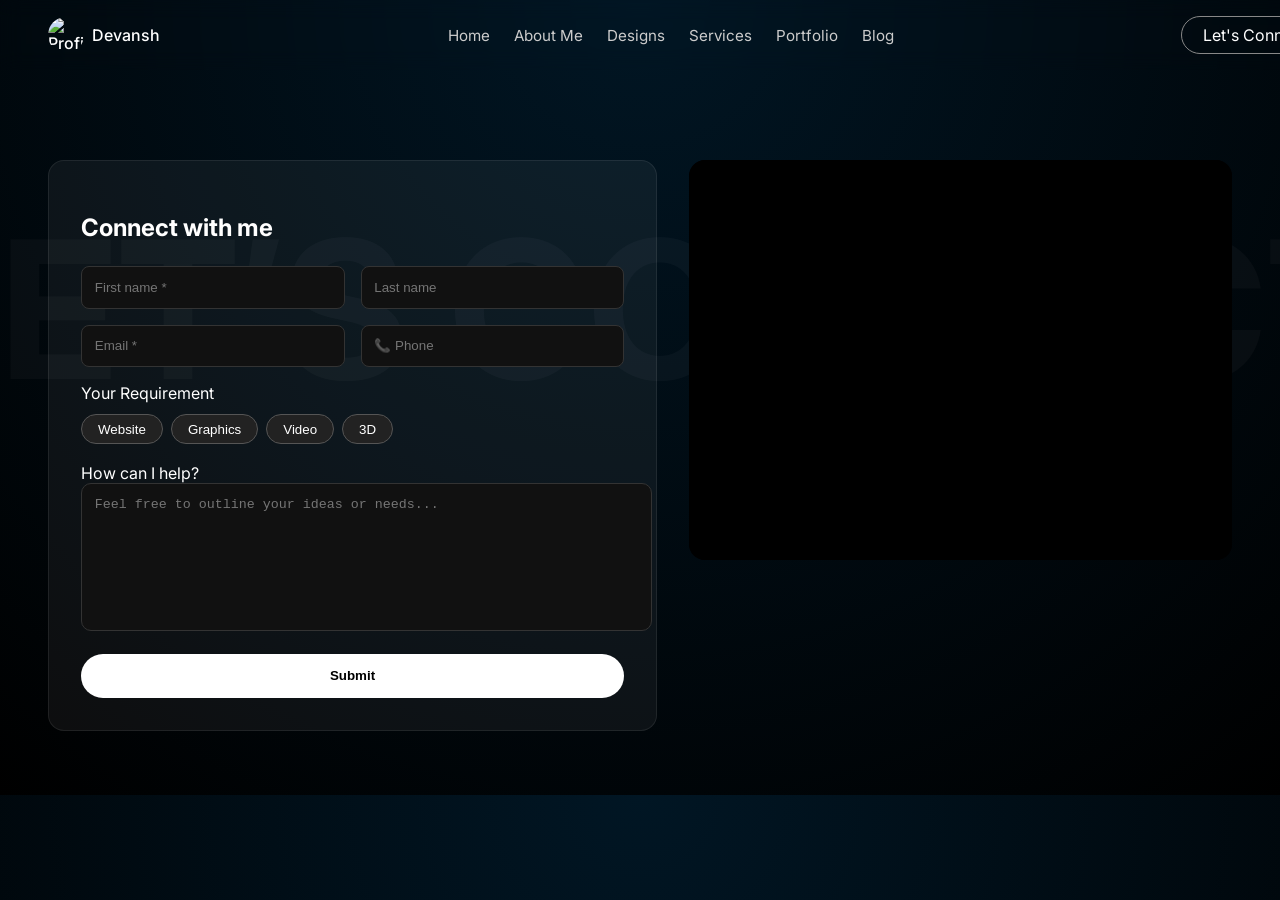
==== contactus.html @ f0416ce4 "aboutus and contact" ====
<!DOCTYPE html>
<html lang="en">
<head>
  <meta charset="UTF-8">
  <meta name="viewport" content="width=device-width, initial-scale=1.0">
  <title>Contact Us – SkyGen</title>
  <link rel="stylesheet" href="contactus.css">
  <script src="https://cdn.jsdelivr.net/npm/three@0.157.0/build/three.min.js"></script>

</head>
<body>
  <header class="main-header">
    <div class="profile">
      <img src="https://via.placeholder.com/40" alt="Profile">
      <span>Devansh</span>
    </div>
    <nav class="nav-links">
      <a href="#">Home</a>
      <a href="#">About Me</a>
      <a href="#">Designs</a>
      <a href="#">Services</a>
      <a href="#">Portfolio</a>
      <a href="#">Blog</a>
    </nav>
    <a href="#" class="connect-btn">Let's Connect</a>
  </header>

  <main class="contact-wrapper">
    <div class="contact-form">
      <h2>Connect with me</h2>
      <form>
        <div class="form-row">
          <input type="text" placeholder="First name *" required>
          <input type="text" placeholder="Last name">
        </div>
        <div class="form-row">
          <input type="email" placeholder="Email *" required>
          <input type="tel" placeholder="📞 Phone">
        </div>
        <label>Your Requirement</label>
        <div class="tags">
          <button type="button">Website</button>
          <button type="button">Graphics</button>
          <button type="button">Video</button>
          <button type="button">3D</button>
        </div>
        <label>How can I help?</label>
        <textarea placeholder="Feel free to outline your ideas or needs..."></textarea>
        <button type="submit" class="submit-btn">Submit</button>
      </form>
    </div>
    <div class="blob-preview">
    <!-- במקום <canvas id="blobCanvas"></canvas> -->
<div class="blob-preview" id="blobContainer"></div>

    </div>
  </main>

  <h1 class="background-title">LET’S CONNECT</h1>

  <script src="contactus.js"></script>
</body>
</html>
---- contactus.css ----
@import url('https://fonts.googleapis.com/css2?family=Inter:wght@300;500;700&display=swap');

body {
  margin: 0;
  font-family: 'Inter', sans-serif;
  background: radial-gradient(circle at top, #011624, #000);
  color: #fff;
  overflow-x: hidden;
}

.main-header {
  display: flex;
  justify-content: space-between;
  align-items: center;
  padding: 1rem 3rem;
  backdrop-filter: blur(10px);
  position: fixed;
  width: 100%;
  z-index: 1000;
}

.profile {
  display: flex;
  align-items: center;
  gap: 0.5rem;
  font-weight: 500;
}

.profile img {
  border-radius: 50%;
  width: 36px;
  height: 36px;
}

.nav-links {
  display: flex;
  gap: 1.5rem;
}

.nav-links a {
  color: #ccc;
  text-decoration: none;
  font-size: 0.95rem;
  transition: color 0.3s ease;
}

.nav-links a:hover {
  color: #fff;
}

.connect-btn {
  border: 1px solid #888;
  padding: 0.5rem 1.3rem;
  border-radius: 999px;
  text-decoration: none;
  color: #fff;
  transition: all 0.3s ease;
}

.connect-btn:hover {
  background: #fff;
  color: #000;
}

.contact-wrapper {
  display: flex;
  justify-content: center;
  align-items: stretch;
  gap: 2rem;
  padding: 10rem 3rem 4rem;
  max-width: 1200px;
  margin: 0 auto;
  position: relative;
  z-index: 2;
}

.contact-form {
  flex: 1;
  background: rgba(255, 255, 255, 0.05);
  padding: 2rem;
  border-radius: 16px;
  border: 1px solid rgba(255, 255, 255, 0.08);
}

.contact-form h2 {
  margin-bottom: 1.5rem;
}

.form-row {
  display: flex;
  gap: 1rem;
  margin-bottom: 1rem;
}

.form-row input {
  flex: 1;
  padding: 0.8rem;
  border-radius: 8px;
  border: 1px solid #333;
  background: #111;
  color: white;
}

.tags {
  display: flex;
  flex-wrap: wrap;
  gap: 0.5rem;
  margin: 0.7rem 0 1.2rem;
}

.tags button {
  background: #222;
  border: 1px solid #555;
  padding: 0.4rem 1rem;
  border-radius: 20px;
  color: white;
  cursor: pointer;
  transition: background 0.3s ease;
}

.tags button:hover {
  background: #00aaff;
}

textarea {
  width: 100%;
  padding: 0.8rem;
  border-radius: 10px;
  background: #111;
  color: white;
  border: 1px solid #333;
  resize: none;
  min-height: 120px;
  margin-bottom: 1.2rem;
}

.submit-btn {
  width: 100%;
  padding: 0.9rem;
  border-radius: 999px;
  background: white;
  color: black;
  border: none;
  font-weight: bold;
  cursor: pointer;
  transition: background 0.3s ease;
}

.submit-btn:hover {
  background: #ddd;
}

.blob-preview {
  flex: 1;
  height: 400px; /* או כל גובה שאתה רוצה */
  border-radius: 16px;
  background: black;
  overflow: hidden;
  position: relative;
}


#blobCanvas {
  width: 100%;
  height: 100%;
  display: block;
}

.background-title {
  position: absolute;
  top: 20%;
  left: 50%;
  transform: translate(-50%, -50%);
  font-size: 12rem;
  font-weight: 700;
  color: rgba(255, 255, 255, 0.03);
  white-space: nowrap;
  z-index: 1;
  pointer-events: none;
}
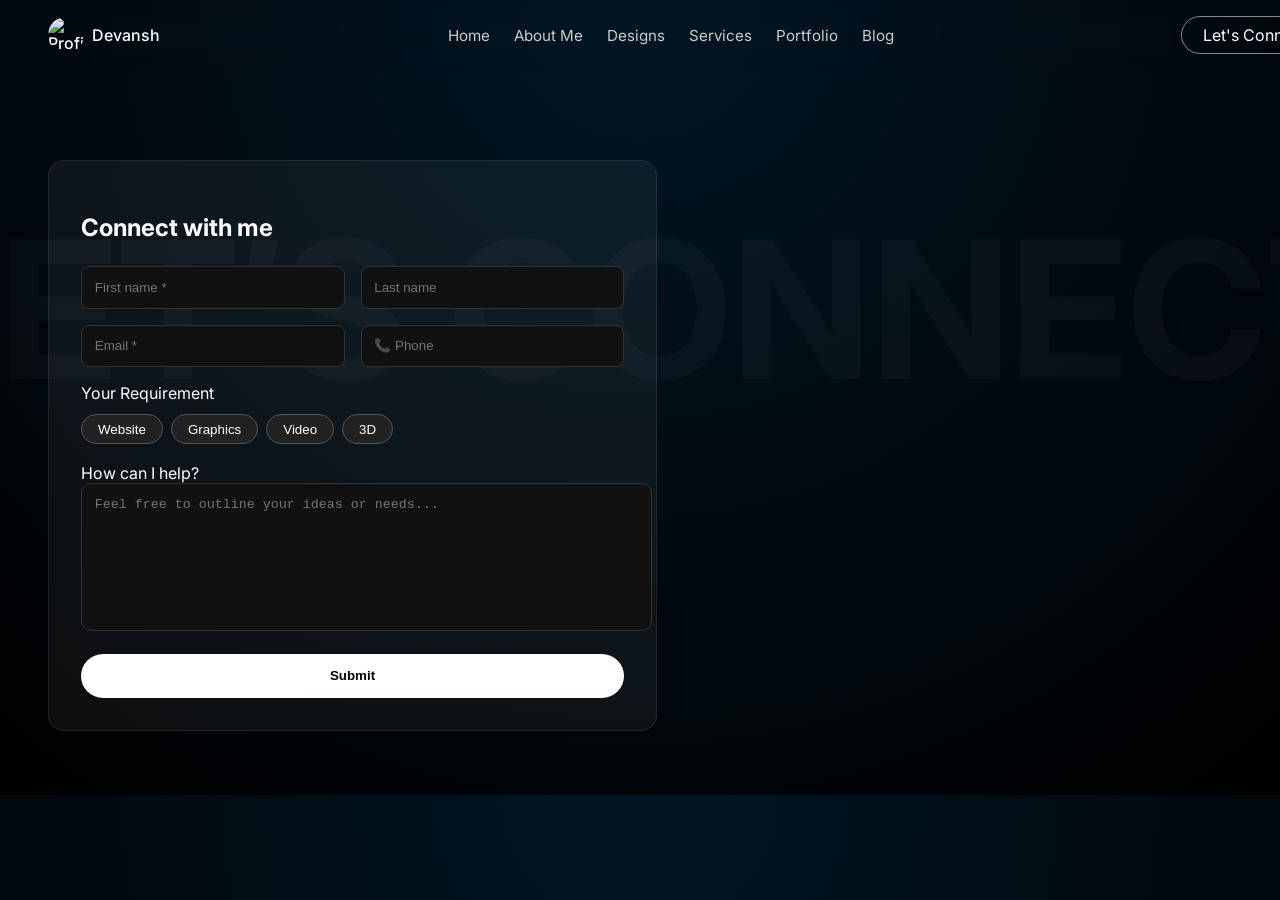
==== commit 76d538e7: "Fix blob preview layout and canvas sizing" ====
--- a/contactus.html
+++ b/contactus.html
@@ -49,11 +49,7 @@
         <button type="submit" class="submit-btn">Submit</button>
       </form>
     </div>
-    <div class="blob-preview">
-    <!-- במקום <canvas id="blobCanvas"></canvas> -->
-<div class="blob-preview" id="blobContainer"></div>
-
-    </div>
+    <div class="blob-preview" id="blobContainer"></div>
   </main>
 
   <h1 class="background-title">LET’S CONNECT</h1>
--- a/contactus.css
+++ b/contactus.css
@@ -160,7 +160,7 @@
 }
 
 
-#blobCanvas {
+#blobContainer {
   width: 100%;
   height: 100%;
   display: block;
